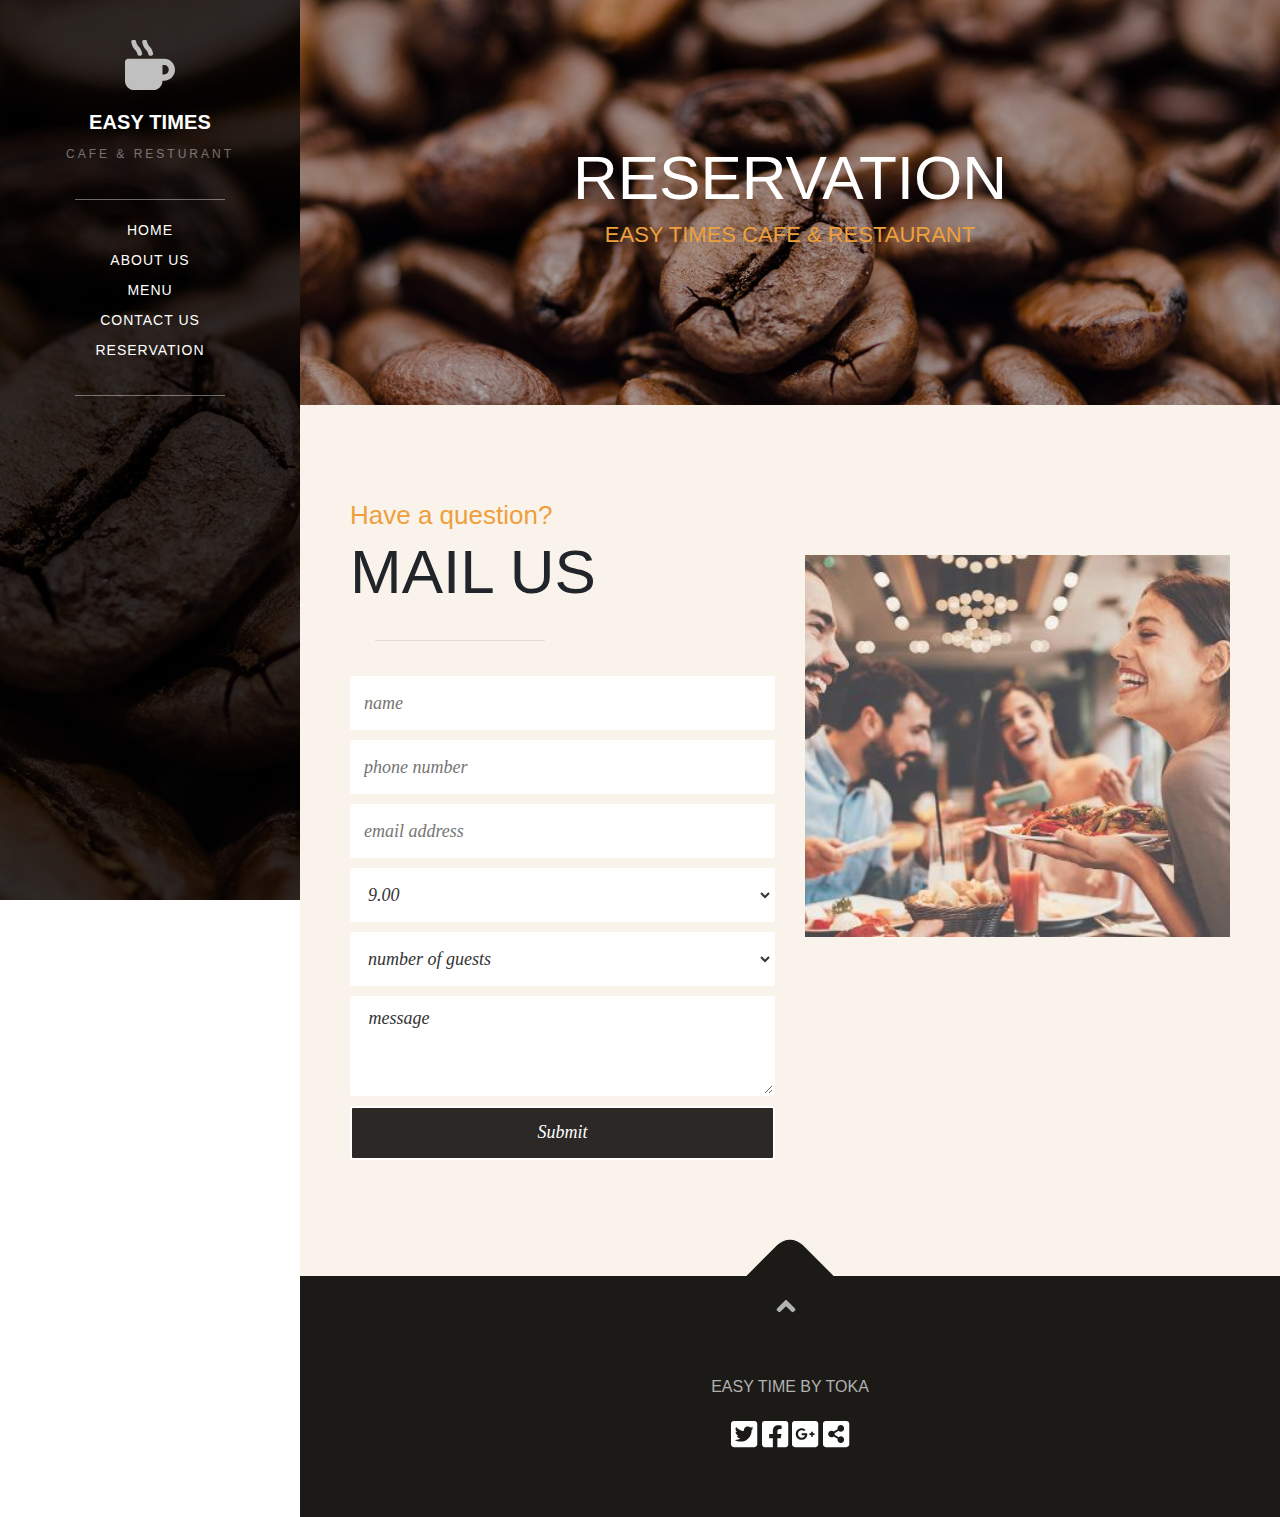
==== reservation.html @ c7a1dabd "resturant" ====
<body>

    <head>
        <title> menu</title>
        <meta charset="utf-8">
        <meta name="viewport" content="width=device-width, initial-scale=1, shrink-to-fit=no">
        <link rel="stylesheet" href="css/bootstrap.css">
        <link rel="stylesheet" href="css/style.css">
        <link rel="stylesheet" href="css/contact-us.css">
        <link rel="stylesheet" href="css/all.min.css">
    </head>

    <!-- start navbar -->
    <div class="navbar-left">

        <span class="logo">
            <i class="fas fa-mug-hot"></i>
        </span>
        <div class="navbar-top">
            <h2 class="h2">easy times</h2>
            <h3 class="h3">cafe & resturant</h3>
        </div>

        <div class="divider"></div>
        <span class="list-mob" onclick="openmenu()">
            <i class="fa fa-bars"></i>
        </span>
        <br>
        <div class="nav-menu" id="mylinks">
            <a class="nav-link" href="index.html">home</a>
            <a class="nav-link" href="about-us.html">about us</a>
            <a class="nav-link" href="menu.html">menu</a>
            <a class="nav-link" href="contact-us.html">contact us</a>
            <a class="nav-link" href="reservation.html">reservation</a>
        </div>
        <div class="divider"></div>
        <div class="nav-social">

        </div>

    </div>
    <!-- end navbar -->

    <!-- start reservation -->
    <div class="reserv">
        <h2>RESERVATION</h2>
        <h3>EASY TIMES CAFE & RESTAURANT</h3>
    </div>
    <!-- end reservation -->

    <!-- start book a table -->

    <div class="book-a-table">
        <div class="container">
            <div class="row">
                <div class="col-lg-6 col-xs-12">
                    <form>
                        <div class="intro-title">Have a question?</div>
                        <h2>Mail us</h2>
                        <div class="divider-line"></div>
                        <input type="text" placeholder="name">
                        <input type="number" placeholder="phone number">
                        <input type="text" placeholder="email address">
                        <select>
                            <option value=""> 9.00</option>
                            <option value="1">10.00</option>
                            <option value="2">11.00</option>
                            <option value="3">12.00</option>
                        </select>
                        <select>
                            <option value=""> number of guests</option>
                            <option value="1">4</option>
                            <option value="2">5</option>
                            <option value="3">6</option>
                        </select>
                        <textarea placeholder="message"> message</textarea>
                        <input type="submit">
                    </form>
                </div>
                <div class="col-lg-6 col-xs-12">
                    <div class="slide">
                        <ul>
                          <li style="background-image:url(images/6.jpg)"></li>
                          <li style="background-image:url(images/5.jpg)"></li>
                          <li style="background-image:url(images/pizza.png)"></li>
                        </ul>
                      </div>
                </div>
            </div>

        </div>
    </div>

    <!-- end book a table -->

    <!-- start footer -->
    <div class="footer text-center">
        <div class="scroll-top">
            <span><i class="fas fa-angle-up"></i></span>
        </div>
        <div class="content">
           EASY TIME BY TOKA
        </div>
        <div class="social">
            <span><i class="fab fa-twitter-square"></i></span>
            <span><i class="fab fa-facebook-square"></i></span>
            <span><i class="fab fa-google-plus-square"></i></span>
            <span><i class="fas fa-share-alt-square"></i></span>

        </div>
    </div>
    <!-- end footer -->

    <script src="js/all.min.js"></script>
    <script src="js/bootstrap.min.js"></script>
    <script src="js/jquery-1.12.4.min.js"></script>
    <script src="js/jquery.fadeImg.js"></script>
    <script src="js/index.js"></script>

    <script>
        $(".slide").fadeImages({
            time: 3000, // animation delay
            fade: 1000, // animation speed
            dots: false, // dots navigation
            arrows: false, // display next / prev navigation
            complete: function () { } // callback function
        });
    </script>
</body>
---- css/style.css ----
body{
    padding:0;
    margin: 0;
    box-sizing: border-box;
    padding-left: 300px;
    overflow-x: hidden
}
/* start navbar */
.navbar-left{
    position: fixed;
    /* height: 100%; */
    width: 300px;
    left:0;
    top:0;
    bottom: 0;
   
    background-size: cover;
    background-position:top center;
    background-image: linear-gradient(rgba(0,0,0,0.8),rgba(0,0,0,0.8)) , url(../images/12.jpg);
    background-position: 50% 50%;
    text-align: center;
    padding-top: 40px;
}
.navbar-left .logo {
    color: silver;
   font-size: 50px;
   margin-bottom: 20px;
}
.navbar-left .navbar-top{
  padding-top: 20px;
}
.navbar-left h2{
    text-transform: uppercase;
    font-family: Oswald, sans-serif;
    color: #fff;
    font-size: 20px;
    font-weight: 700;
    letter-spacing:0.1px;  
}
.navbar-left h3{
    font-family: Oswald, sans-serif;
    color: #fff;
    font-size: 12px;
    text-transform: uppercase;
    opacity: 0.4;
    font-weight: 300;
    letter-spacing: 3px;
}
.navbar-left .divider{
    display: inline-block;
    width: 50%;
    height: 1px;
    background-color: white;
    opacity: 0.4;
margin-top: 30px;
}
.navbar-left .list-mob{
  display: none;
  transition: all 0.5s ease-in-out;
}
.navbar-left .nav-menu{
 
    color:white;
    margin-top: 15px;
     text-align: center;
    /* margin-bottom: 5px; */
    cursor: pointer; 
}
.navbar-left .nav-menu a{
  color:white
}
.navbar-left .nav-link{
    display: block;
    font-family: Oswald, sans-serif;
    padding-top: 10px;
    padding-bottom: 10px;
    text-transform: uppercase;
    font-size: 14px;
    line-height: 10px;
    font-weight: 400;
    letter-spacing: 1px;
    transition: background-color 200ms ease;

}
.navbar-left .nav-link:hover{
    background-color: #e88f2a;
}
@media(max-width:767px){
  .navbar-left{
    position: relative;
    background-size: cover;
    left:0;
  
    width: 100%;
    top:0;
    bottom: 0;
    padding-top: 20px;
    padding-bottom: 40px;
    background-position:top center;
     }
     body{
      padding-left: 0px;
     }
     .navbar-left .divider{
       display: none;
     }
     .navbar-left .logo{
       padding-left: 40px;
       font-size: 30px;
       float: left;
     }
     .navbar-left h2{
       font-size: 17px;
       margin-left: -20px;
     }
     .navbar-left h3{
       letter-spacing: 1;
       margin-left: 10px
     }
 .navbar-left h3{
       margin-top: -10px;
     }
     .navbar-top{
      float: left;
     }
     .nav-menu{
       display: none;
      
       color: white;
       padding-top: 20px;
     }
     .navbar-left .list-mob{
       font-size: 19px;
       color:rgba(0,0,0,0.8);
       float: right;
       padding: 14px;
       cursor: pointer;
       background-color: white;
       margin-right: 20px;
       border-radius:3px;
       margin-top: -7px;
       display: block;

     }
     .navbar-left .navbar-top{
       padding-top:0;
     }
}
/* end navbar */

/* start carousel */
.carousel img{
    height: 600px;
   opacity: 0.7;
}
.carousel .carousel-inner{
  background:#333;
}
.carousel{
  text-align: center
}

.carousel-caption{
   top:100px
}

  
 .carousel-caption p{
   
    font-family: Satisfy, sans-serif;
    color: #eda03b;
    font-size: 26px;
    
    line-height: 40px;
    text-shadow: 0 0 6px rgba(0, 0, 0, 0.2);
  }

  .carousel-caption h2,h3{
      color:white;
      padding-top: 5px;
  }

  .carousel-caption h2{
      font-size: 60px;
  }
  .carousel-caption h3{
      padding-bottom: 50px;
  }
  .carousel-caption h3{
    font-size: 40px;
  }
.carousel-caption a:hover{
  text-decoration: none;
  color:white
}
.carousel-caption .more,.reserve-table{
    font-family: Oswald, sans-serif;
    color: #fff;
    line-height: 40px;
    text-align: center;
    text-decoration: none;
    text-transform: uppercase;
    margin-right: 8px;
    margin-left: 8px;
    background-color: #e88f2a;
    padding-top:10px;
    padding-bottom: 10px;
    border-radius: 3px;
    padding-left: 5px;
    padding-right: 5px;
    letter-spacing: 1px;
    transition: background-color 300ms ease, color 300ms ease;
    font-size: 12px;
    padding:15px;
    cursor: pointer;
  
  }
 
  .reserve-table{
    background-color:#2b2825;
    cursor: pointer;
  }
  .reserve-table:hover{
      background-color:#e88f2a;
  }
 
  
  .carousel-control-prev {
     height: 30px;
     top:300px;
     padding-top: 50px;
     padding-bottom: 50px;
      width: 80px;
     background-color: rgba(0, 0, 0, 0.8);
     left: 0;
  }
  .carousel-control-next{
    height: 30px;
    top:300px;
    padding-top: 50px;
    padding-bottom: 50px;
     width: 80px;
    background-color: rgba(0, 0, 0, 0.8);
      right: 0;
  }

  .carousel-control-prev, .carousel-control-next{
      background-color: wheat;
      color: black;
  }
  /*  end carousel */

  /* start about us */
  .aboutus-section{
    background-color: #faf3eb;
    padding: 100px 35px;
  }
  .aboutus-section p{
    margin-bottom: 14px;
    font-family: Satisfy, sans-serif;
    color: #eda03b;
    font-size: 26px;
    line-height: 20px;
  }
  .aboutus-section h2{
    margin-top: 0px;
    font-family: Oswald, sans-serif;
    font-size: 50px;
    line-height: 66px;
    text-transform: uppercase;
    font-weight: 700;
    letter-spacing: 0;
    
  }
  .aboutus-section h3{
    margin-top: 5px;
    margin-bottom: 15px;
    color: #c7b9a9;
    font-size: 22px;
    line-height: 21px;
    font-weight: 400;
  }
  .aboutus-section .divider{
    display: block;
    width: 40%;
    height: 1px;
    margin: 35px auto 25px;
    background-color: rgba(0, 0, 0, 0.09);
  }
  .aboutus-section .para{
    margin-bottom: 15px;
    font-family: Merriweather, serif;
    color: #333;
font-size: 20px;
    
  }
  /* end abou us */

  /* start know */
  .know-section{
    background-image:linear-gradient(rgba(0,0,0,0.4),rgba(0,0,0,0.4)) , url(../images/6.jpg);
   background-attachment: fixed;
    background-size:cover;
   padding-bottom: 100px
   
    
  }
  .know-section h2{
    text-transform: uppercase;
    color: white;
   padding-top: 100px;
   font-size: 62px;
    line-height: 66px;
  }
  .know-section p{
    color: #c7b9a9;
    font-size: 22px;
    line-height: 21px;
    font-weight: 400;
    padding-top: 5px;
    padding-bottom: 30px
  }
  .know-section span{
    color: white;
    font-size: 70px;
  }
  .know-section .p1{
      text-transform: uppercase;
      margin-top: 30px;
      color:white;
      line-height: 22px;
      font-family: Oswald, sans-serif;
  }
  .know-section .m{
     margin-bottom: 20px
  }
  /* end know */

  /* start our menu */
  .ourmenu-section{
      /* background-image:linear-gradient(rgba(0,0,0,0.2),rgba(0,0,0,0.2)) , url(../images/7.jpg); */
     padding-bottom: 100px
  }
  .ourmenu-section h2{
    padding-top: 100px;
    text-align: center;
    font-size: 62px;
    line-height: 66px;
    text-transform: uppercase;
  }
  .ourmenu-section p{
    padding-top: 5px;
    padding-bottom: 15px;
    color: #c7b9a9;
    font-size: 22px;
    line-height: 21px;
    font-weight: 400;
    text-align: center
  }
  
  .ourmenu-section .menu-tabs{
    padding-top: 20px;
    text-align: center;
  }
  .ourmenu-section .menu-tabs a{
    text-decoration: none;
    margin-left: -5px;
    background-color: #faf3eb;
    color: #ab9f91;
    transition: all 350ms ease;
    padding-right: 45px;
    padding-left: 45px;
    padding-top: 10px;
    padding-bottom: 10px;
    display: inline-block;
    cursor: pointer;
    
  }
  .ourmenu-section .menu-tabs a:hover{
    background-color: black;
    color: white
  }
.ourmenu-section a.current{
     background-color: #e88f2a;
     color: white 
}

  .ourmenu-section .tab-content{
     margin-top: 40px;
     position: relative;
     display: none;
     
  }
  
  .ourmenu-section .tab-content .title{
    color: black;
    font-size: 20px;
    padding-top: 20px;
  }
  .ourmenu-section .tab-content .description{
    font-size: 15px;
    opacity: 0.7;
  }
  .ourmenu-section .tab-content .price{
    /* position: absolute;
    right:40px;
    margin-top: -20px; */
    float:right;
    background-color:  #e88f2a;
    color: white;
    line-height: 24px;
    font-weight: 700;
    font-family: 'Open Sans', sans-serif;
    border-radius: 3px;
    padding-right: 9px;
    padding-left: 9px;
    clear: both;
  }

   @media (max-width:767px){
    .ourmenu-section .menu-tabs a{
      padding-left: 10px;
      padding-right: 10px;
      font-size: 16px;
    }
   }
   @media (min-width:768px) and ( max-width:866px){
    .ourmenu-section .menu-tabs a{
      padding-left: 8px;
      padding-right: 8px;
      font-size: 14px;
    }
   }
  /* end our menu */
  /* start testeful */
  .testeful{
    background-color: #faf3eb;
    padding: 100px 35px;
  }
  .testeful .title1{
    margin-bottom: 20px;
    font-family: Satisfy, sans-serif;
    color: #eda03b;
    font-size: 26px;
    line-height: 20px;
  }
  .testeful h2{
    margin-top: 0px;
    font-family: Oswald, sans-serif;
    font-size: 62px;
    line-height: 66px;
    text-transform: uppercase
  }
  .testeful .divider{
    background-color:#c7b9a9;
    height: 1px;
    width: 40%;
    margin: 35px auto 25px;
  }
  .testeful .title2{
    color: #c7b9a9;
    font-weight: 400;
    line-height: 21px;
    font-size: 18px;
    margin-bottom: 20px
  }
  .testeful .test-img{
    width: 210px;
    height: 140px;
    margin-top: 10px;
    transition: all 0.2s ease-in-out;
    cursor: pointer;
  }
  .testeful .img2{
   padding-left: 20px;
  }
  .testeful img:hover{
    /* background-color: white;
    opacity: 0.5 */
  }
  .testeful .img-content{
    position: relative;
    padding-top: 10px;
    display: none;
    
  }
  .testeful span{
    position: absolute;
    top: 10px;
    right: 15px;
    color: white;
    font-size: 35px;
    cursor: pointer;
  }
  .testeful #expandedimg{
    width:100%;
    height: 300px;
  }
   @media(max-width:767px) {
    .testeful .test-img{
      width: 180px; 
    }
  }
    @media (min-width:768px) and (max-width:856px) {
      .testeful .test-img{
        width: 150px; 
      }
   }
   @media (min-width:992px) and (max-width:1327px) {
    .testeful .test-img{
      width: 130px; 
    }
    .testeful .img2{
      padding-left: F0px;
     }
 }

/* end tastefull */

/* start footer */
.footer{
  padding: 65px 35px;
  
    background-color: #1c1a17;
    color: #b1b1b1;
   text-align: center;
}
.footer .scroll-top{
  padding:40px ;
  transform:rotate(45deg);
  position: relative;
  cursor: pointer;
  background-color:#1c1a17 ;
  width: 90px;
  height: 90px;
  margin-top: -90px;
    margin-right: auto;
    margin-left: auto;
    border-radius: 20%;
    display: block;
    text-align: left;
}
.footer .scroll-top span {
  font-size: 30px;
  position: absolute;
  transform: rotate(-45deg);
}
.footer .scroll-top span:hover{
  color: white
 
}
.footer .content{
  padding-top: 34px;
}
.footer .social{
  /* float: right; */
  /* padding-right: 70px; */
  padding-top: 20px;
 
}
.footer .social span{
color: white;
font-size: 30px;
transition: all 0.2s ease-in-out;
cursor: pointer;

}
.footer .social span:hover{
  color: #eda03b;
}
/* end footer */

/* start about us */
 .about-us{
   background-image: url(../images/3.jpg);
   background-position: 50% 100%;
    background-size: cover;
    text-align: center;
 }
 .about-us .page-overlay{
   background-color: rgba(0, 0, 0, 0.29);
   position: relative;
    padding-top: 145px;
    padding-bottom: 145px;
 }
 .about-us .page-overlay h2{
  margin-top: 0px;
  font-family: Oswald, sans-serif;
  font-size: 62px;
  line-height: 66px;
  text-transform: uppercase;
  color: white;
 }
 .about-us .page-overlay h3{
  margin-top: 5px;
  margin-bottom: 15px;
  color: #eda03b;
  font-size: 22px;
  line-height: 21px;
  font-weight: 400;
 }
 .easy-times{
  padding: 100px 35px;
  background-color: #faf3eb;
 }
 .easy-times .a{
  margin-bottom: 14px;
  font-family: Satisfy, sans-serif;
  color: #eda03b;
  font-size: 26px;
  line-height: 20px;
  text-shadow: none;
  margin-top: 20px;
 }
 .easy-times h2{
  margin-top: 0px;
  font-family: Oswald, sans-serif;
  font-size: 30px;
  line-height: 66px;
  text-transform: uppercase;
 }
 .easy-times .divider{
  display: inline-block;
  width: 50%;
  height: 1px;
  background-color: black;
  opacity: 0.3;
   margin-top: 20px;
   margin-bottom: 30px;
 }
 .easy-times p{
  margin-bottom: 15px;
  font-family: Merriweather, serif
 }
 .easy-times ul{
   text-decoration: none;
   list-style: none;
  
 }
 .easy-times .rating-block ul li{
   color: #e88f2a;
   display: inline-block;
 }
.easy-times .rating-title {
  margin-bottom: 13px;
  font-family: Oswald, sans-serif;
  font-size: 24px;
  line-height: 31px;
}
.easy-times .rating-block p{
  margin-bottom: 15px;
    font-family: Merriweather, serif;
}
.easy-times .rating-block .rating-name {
  margin-top: 13px;
  font-family: Oswald, sans-serif;
  font-size: 14px;
  line-height: 25px;
  font-weight: 700;
}
/* end about us */
/* start blair */
.blair{
  background-image: url(../images/8.jpg);
  background-size: cover;
  background-attachment: fixed;
  background-position: 50% 0px
}
.blair .page-overlay{
  background-color: rgba(0, 0, 0, 0.4);
  padding: 125px 35px;
  color: #fff;
}
.blair img{
  width: 100px;
    height: 100px;
    margin-bottom: 19px;
    border: 5px solid #fff;
    border-radius: 100%;
}
.blair .title1,.visit .title1{
  font-size: 40px;
    line-height: 46px;
    font-weight: 700;
}
.blair .title2 ,.visit .title2{
  margin-top: 8px;
    margin-bottom: 21px;
    font-family: Oswald, sans-serif;
    color: #e88f2a;
    font-size: 13px;
    font-weight: 700;
    text-transform: uppercase;
}
.blair p,.visit p{
  margin-bottom: 15px;
    font-family: Merriweather, serif;
}
.blair .title3{
  margin-top: 38px;
    font-family: 'Reenie Beanie', sans-serif;
    color: #9e9e9e;
    font-size: 34px;
    line-height: 40px;
}
/* end blair */
.visit{
  padding:100px
}
.visit .img{
  background-image: url(../images/3.jpg);
  /* overflow: hidden; */
    width: 100%;
    height: 330px;
    border-radius: 0px 5px 0px 0px;
    background-size: cover;
    background-position: 50% 50%;
}
---- css/contact-us.css ----
/* start contact us */
.contact-us{
    background: linear-gradient(rgba(0, 0, 0, 0.29),rgba(0, 0, 0, 0.29)),url(../images/coffee.jpg) no-repeat top center ;
   
    background-size: cover;
    text-align: center;
  
    padding-top: 145px;
   padding-bottom: 145px;
}
.contact-us  h2{
    margin-top: 0px;
    font-family: Oswald, sans-serif;
    font-size: 62px;
    line-height: 66px;
    text-transform: uppercase;
    color: white;
   }
   .contact-us h3{
    margin-top: 5px;
    margin-bottom: 15px;
    color: #eda03b;
    font-size: 22px;
    line-height: 21px;
    font-weight: 400;
   }
/* end contact us */

/* start mail us */
.mail-us,.book-a-table{
    padding: 100px 35px;
    background-color: #faf3eb;
}
 .intro-title{
    margin-bottom: 14px;
    font-family: Satisfy, sans-serif;
    color: #eda03b;
    font-size: 26px;
    line-height: 20px;
}
 h2{
    margin-top: 0px;
    font-family: Oswald, sans-serif;
    font-size: 62px;
    line-height: 66px;
    text-transform: uppercase;
}
 .divider-line {
    display: block;
    width: 40%;
    height: 1px;
    margin: 35px 25px;
    background-color: rgba(0, 0, 0, 0.09);
}
 input , textarea,select{
    display: block;
    width: 100%;
    height: 54px;
    border: 2px solid #fff;
    border-radius: 3px;
    transition: all 0.5s ease;
    font-family: Merriweather, serif;
    font-size: 12px;
    padding: 8px 12px;
    margin-bottom: 10px;
    font-size: 18px;
    line-height: 1.42857143;
    color: #333333;
    background-color: #ffffff;
    font-style: italic;
   
}
 input:hover,  textarea:hover ,select:hover{
    border: 2px solid darkgrey;
}

 textarea{
    height: 100px;
}
 input[type='submit']{
    background-color: #2b2825;
    color: white;
}
 input[type='submit']:hover{
    background-color: #e88f2a;
    
}
 .right{
    background: linear-gradient(rgba(0,0,0,0.5),rgba(0,0,0,0.5)),url(../images/6.jpg) no-repeat  center ;
    background-size: cover;
   height: 96%;
}
 .need-table{
    font-family: Oswald, sans-serif;
    color: #fff;
    font-size: 37px;
    line-height: 44px;
    font-weight: 700;
    text-transform: uppercase;
    padding-top: 300px;
    letter-spacing: -3px;
    padding-left: 25px;
}
 .reservation{
    font-size: 18px;
    font-weight: 300;
    font-family: Oswald, sans-serif;
    color: #fff;
    line-height: 44px;
    text-transform: uppercase;
    padding-left: 25px;
}
.right a{
    background-color: #e88f2a;
    display: inline-block;
    margin-top: 15px;
    margin-left: 25px;
    padding: 4px 25px;
    border-radius: 3px;
    font-size: 18px;
    /* background-color: #2b2825; */
    transition: background-color 300ms ease, color 300ms ease;
    font-family: Oswald, sans-serif;
    color: #fff;
    line-height: 40px;
    text-decoration: none;
    text-transform: uppercase;
    font-style: italic;
    font-family: Merriweather, serif;
}
 .right a:hover{
    background-color: #2b2825;
}
@media (max-width:767px){
    .col-xs-12 {
    -ms-flex: 0 0 100%;
    flex: 0 0 100%;
    max-width: 100%;
    position: relative;
    width: 100%;
    padding-right: 15px;
    padding-left: 15px;
   }
}
/* end mail us */


/* ///////////////////////////////////////////////////// */
/* reservation */
/* start reservation */
.reserv{
    background: linear-gradient(rgba(0, 0, 0, 0.29),rgba(0, 0, 0, 0.29)),url(../images/12.jpg) no-repeat top center ;
   
    background-size: cover;
    text-align: center;
  
    padding-top: 145px;
   padding-bottom: 145px;
}
.reserv  h2{
    margin-top: 0px;
    font-family: Oswald, sans-serif;
    font-size: 62px;
    line-height: 66px;
    text-transform: uppercase;
    color: white;
   }
   .reserv h3{
    margin-top: 5px;
    margin-bottom: 15px;
    color: #eda03b;
    font-size: 22px;
    line-height: 21px;
    font-weight: 400;
   }
/* end reservation */

 /* //////////////////////////////////////// */
/* style of plugin fade img */

.slide {
    width: 100%;
    height: 382px;
    margin: 50px auto;
    position: relative;
    overflow: hidden;
  }
  
  .slide ul {
    margin: 0 auto;
    height: 382px;
  }
  
  .slide ul li {
    width: 100%;
    list-style: none;
    position: absolute;
    background-size: cover;
    z-index: 1;
    height: 382px;
    background-position: top center;
    top: 0;
    left: 0;
    right: 0;
  }
  
  .slide #dots {
    position: absolute;
    left: 0;
    right: 0;
    bottom: 10px;
    height: 30px;
    z-index: 9999;
    font-size: 0;
    text-align: center;
    opacity: 0.7;
  }
  
  .slide #dots a {
    background: #333;
    margin: 0 6px;
    width: 18px;
    height: 18px;
    box-shadow: 0 0 1px 0 #333;
    border-radius: 100%;
    display: inline-block;
    cursor: pointer;
  }
  
  .slide #dots a.active { background: #FFF; }
  
  .slide .arrow {
    position: absolute;
    top: 50%;
    width: 70px;
    height: 100px;
    margin-top: -50px;
    background: #FFF;
    z-index: 999;
    opacity: 0.7;
    line-height: 100px;
    color: #333;
    text-align: center;
    text-decoration: none;
  }
  
  .slide .arrow.prev { left: 0; }
  
  .slide .arrow.next { right: 0; }
  
  .slide .arrow:active {
    background: #FAFAFA;
    opacity: 1;
  }
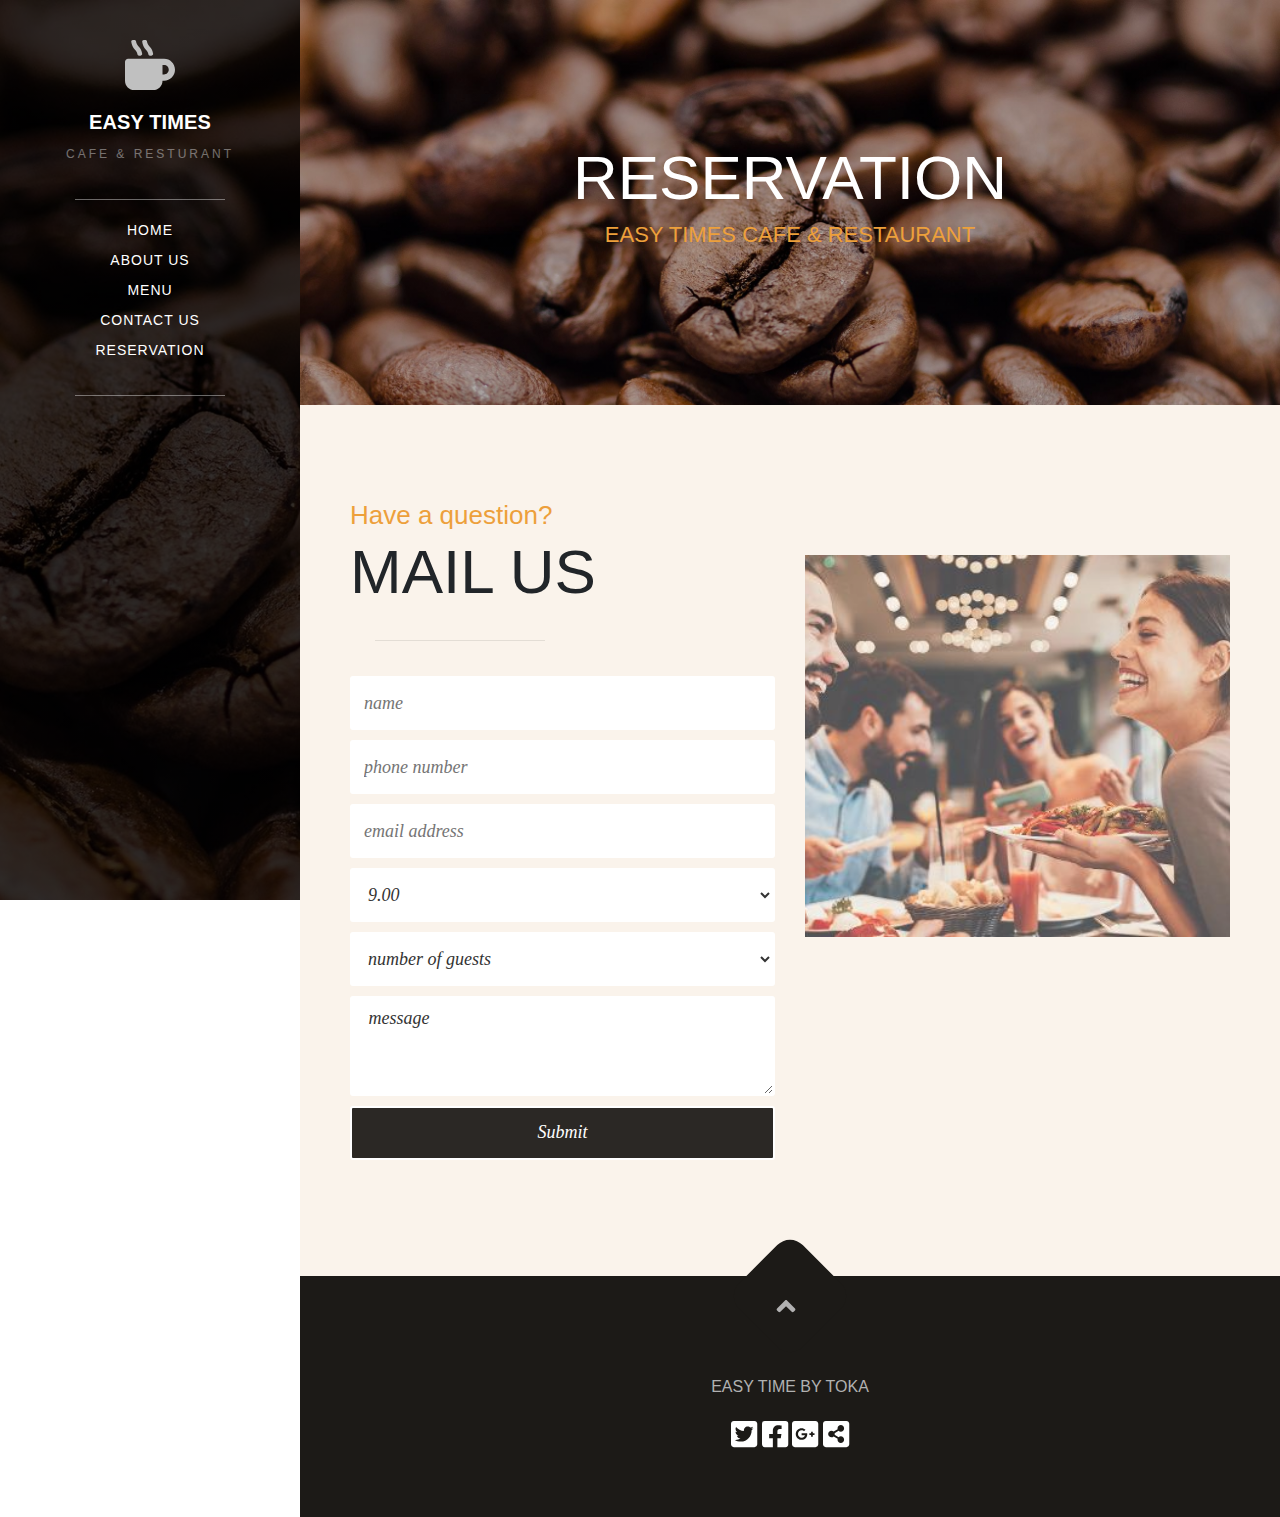
==== commit 328cbba3: "Update reservation.html" ====
--- a/reservation.html
+++ b/reservation.html
@@ -1,7 +1,7 @@
 <body>
 
     <head>
-        <title> menu</title>
+        <title> reservation</title>
         <meta charset="utf-8">
         <meta name="viewport" content="width=device-width, initial-scale=1, shrink-to-fit=no">
         <link rel="stylesheet" href="css/bootstrap.css">
@@ -126,4 +126,4 @@
             complete: function () { } // callback function
         });
     </script>
-</body>+</body>
